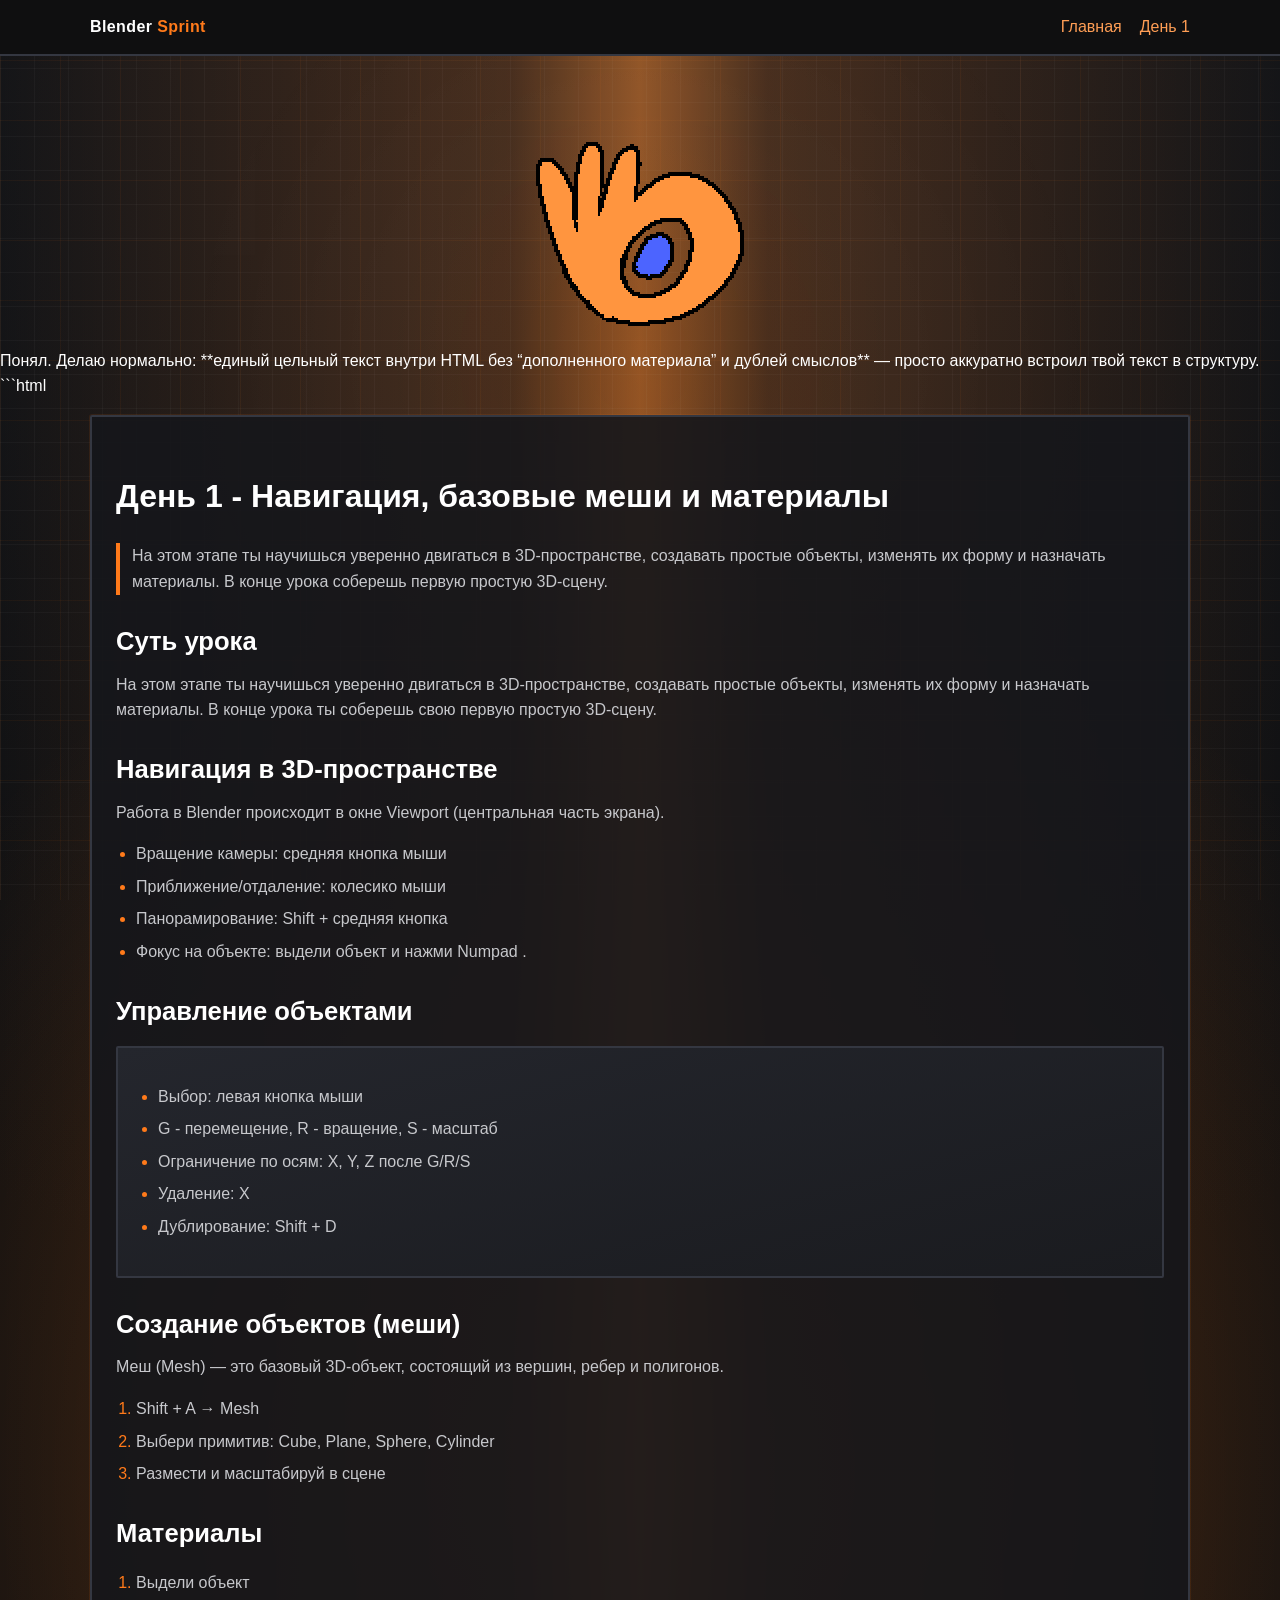
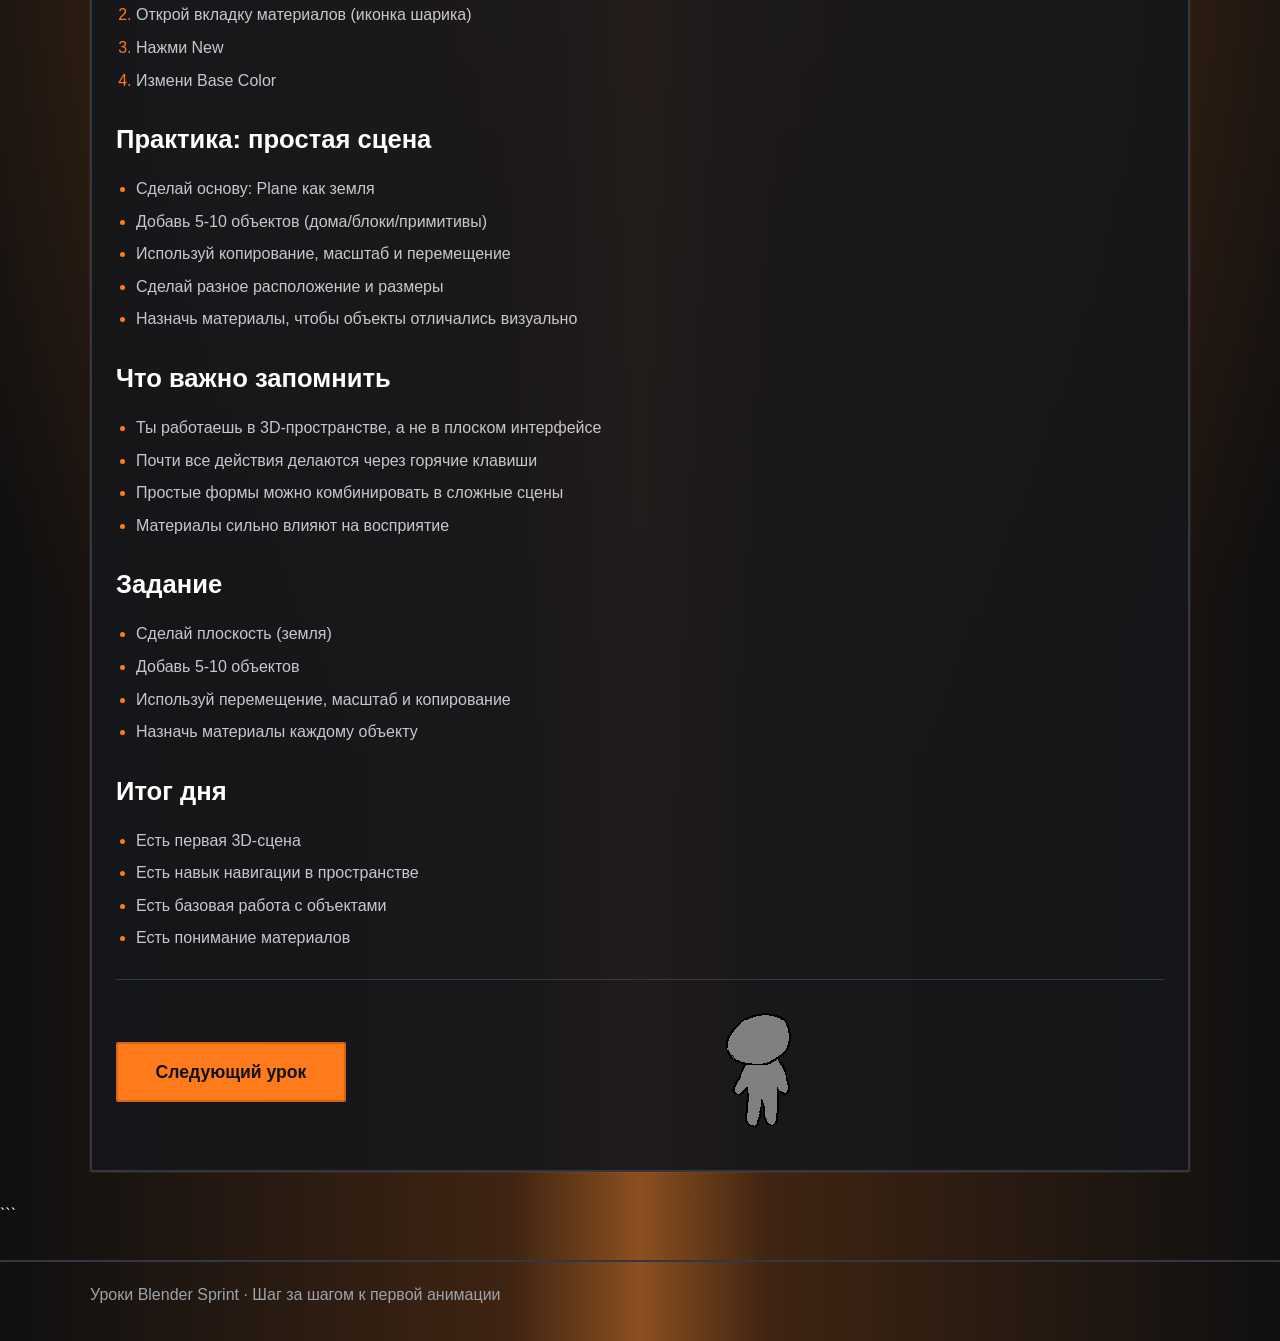
==== SSSSS/day-0.html @ c8e17f67 "Add files via upload" ====
<!DOCTYPE html>
<html lang="ru">
  <head>
    <meta charset="UTF-8" />
    <meta name="viewport" content="width=device-width, initial-scale=1.0" />
    <title>День 0 - Blender Sprint</title>
    <link rel="stylesheet" href="styles.css" />
  </head>
  <body>
    <header class="site-header">
      <div class="container">
        <div class="logo">Blender <span>Sprint</span></div>
        <nav class="nav-links">
          <a href="index.html">Главная</a>
          <a href="day-1.html">День 1</a>
        </nav>
      </div>
    </header>

    <div class="container" style="margin-top: 20px;">
      <img class="hero-img" src="img/0.png" />
    </div>

    Понял. Делаю нормально: **единый цельный текст внутри HTML без “дополненного материала” и дублей смыслов** — просто аккуратно встроил твой текст в структуру.

```html
<main class="section">
  <div class="container">
    <h1 class="day-title">День 1 - Навигация, базовые меши и материалы</h1>

    <p class="note">
      На этом этапе ты научишься уверенно двигаться в 3D-пространстве, создавать
      простые объекты, изменять их форму и назначать материалы. В конце урока
      соберешь первую простую 3D-сцену.
    </p>

    <h2>Суть урока</h2>
    <p>
      На этом этапе ты научишься уверенно двигаться в 3D-пространстве, создавать
      простые объекты, изменять их форму и назначать материалы. В конце урока ты
      соберешь свою первую простую 3D-сцену.
    </p>

    <h2>Навигация в 3D-пространстве</h2>
    <p>
      Работа в Blender происходит в окне Viewport (центральная часть экрана).
    </p>
    <ul class="list">
      <li>Вращение камеры: средняя кнопка мыши</li>
      <li>Приближение/отдаление: колесико мыши</li>
      <li>Панорамирование: Shift + средняя кнопка</li>
      <li>Фокус на объекте: выдели объект и нажми Numpad .</li>
    </ul>

    <h2>Управление объектами</h2>
    <div class="card">
      <ul class="list">
        <li>Выбор: левая кнопка мыши</li>
        <li>G - перемещение, R - вращение, S - масштаб</li>
        <li>Ограничение по осям: X, Y, Z после G/R/S</li>
        <li>Удаление: X</li>
        <li>Дублирование: Shift + D</li>
      </ul>
    </div>

    <h2>Создание объектов (меши)</h2>
    <p>
      Меш (Mesh) — это базовый 3D-объект, состоящий из вершин, ребер и полигонов.
    </p>

    <ol class="list">
      <li>Shift + A → Mesh</li>
      <li>Выбери примитив: Cube, Plane, Sphere, Cylinder</li>
      <li>Размести и масштабируй в сцене</li>
    </ol>

    <h2>Материалы</h2>
    <ol class="list">
      <li>Выдели объект</li>
      <li>Открой вкладку материалов (иконка шарика)</li>
      <li>Нажми New</li>
      <li>Измени Base Color</li>
    </ol>

    <h2>Практика: простая сцена</h2>
    <ul class="list">
      <li>Сделай основу: Plane как земля</li>
      <li>Добавь 5-10 объектов (дома/блоки/примитивы)</li>
      <li>Используй копирование, масштаб и перемещение</li>
      <li>Сделай разное расположение и размеры</li>
      <li>Назначь материалы, чтобы объекты отличались визуально</li>
    </ul>

    <h2>Что важно запомнить</h2>
    <ul class="list">
      <li>Ты работаешь в 3D-пространстве, а не в плоском интерфейсе</li>
      <li>Почти все действия делаются через горячие клавиши</li>
      <li>Простые формы можно комбинировать в сложные сцены</li>
      <li>Материалы сильно влияют на восприятие</li>
    </ul>

    <h2>Задание</h2>
    <ul class="list">
      <li>Сделай плоскость (земля)</li>
      <li>Добавь 5-10 объектов</li>
      <li>Используй перемещение, масштаб и копирование</li>
      <li>Назначь материалы каждому объекту</li>
    </ul>

    <h2>Итог дня</h2>
    <ul class="list">
      <li>Есть первая 3D-сцена</li>
      <li>Есть навык навигации в пространстве</li>
      <li>Есть базовая работа с объектами</li>
      <li>Есть понимание материалов</li>
    </ul>

    <div class="lesson-next">
      <a class="btn lesson-next-btn" href="day-2.html">Следующий урок</a>
      <img class="lesson-next-preview" src="img/2.png" alt="Превью следующего урока" />
    </div>
  </div>
</main>
```


    <footer class="site-footer">
      <div class="container">
        Уроки Blender Sprint · Шаг за шагом к первой анимации
      </div>
    </footer>
    <script src="app.js"></script>
  </body>
</html>
---- SSSSS/styles.css ----
:root {
  --bg: #0f0f10;
  --bg-soft: #1a1b1f;
  --bg-card: #24262d;
  --text-main: #ffffff;
  --text-muted: #c7c8cc;
  --accent: #ff7a1a;
  --accent-soft: #ff9e55;
  --border: #343741;
}

* {
  box-sizing: border-box;
}

body {
  margin: 0;
  font-family: "Segoe UI", Arial, sans-serif;

  /* затемнённый фон + сильно высветленная центральная линия */
  background:
    linear-gradient(
      90deg,
      rgba(255, 255, 255, 0) 0%,
      rgba(255, 122, 26, 0.2) 40%,
      rgba(255, 138, 46, 0.52) 50%,
      rgba(255, 122, 26, 0.2) 60%,
      rgba(255, 255, 255, 0) 100%
    ),
    radial-gradient(circle at center, rgba(255, 122, 26, 0.22), transparent 58%),
    radial-gradient(circle at top, #1a1b1f, #0f0f10 45%);

  color: var(--text-main);
  line-height: 1.6;
  position: relative;

  --grid-soft-x: 0px;
  --grid-soft-y: 0px;
  --grid-accent-x: 0px;
  --grid-accent-y: 0px;
}

/* ✨ НОВЫЙ центральный световой слой */
body::after {
  content: "";
  position: fixed;
  inset: 0;
  pointer-events: none;
  z-index: -1;

  background: radial-gradient(
    circle at 50% 40%,
    rgba(255, 122, 26, 0.10),
    rgba(255, 255, 255, 0.04),
    transparent 60%
  );
  opacity: 1;
}

/* сетка (soft) */
body::before {
  content: "";
  position: fixed;
  inset: 0;
  pointer-events: none;
  z-index: -2;

  background-image:
    linear-gradient(rgba(255, 255, 255, 0.065) 1px, transparent 1px),
    linear-gradient(90deg, rgba(255, 255, 255, 0.065) 1px, transparent 1px);

  background-size: 34px 34px;
  opacity: 0.5;

  transform: translate3d(var(--grid-soft-x), var(--grid-soft-y), 0);
  animation: gridDriftSoft 22s linear infinite;
}

/* акцентная сетка отдельным слоем */
body::after {
  content: "";
  position: fixed;
  inset: 0;
  pointer-events: none;
  z-index: -1;

  background:
    radial-gradient(
      circle at 50% 40%,
      rgba(255, 122, 26, 0.10),
      rgba(255, 255, 255, 0.04),
      transparent 60%
    ),
    linear-gradient(rgba(255, 122, 26, 0.12) 1px, transparent 1px),
    linear-gradient(90deg, rgba(255, 122, 26, 0.12) 1px, transparent 1px);

  background-size: auto, 60px 60px, 60px 60px;
  opacity: 0.48;

  transform: translate3d(var(--grid-accent-x), var(--grid-accent-y), 0);
  animation: gridDriftAccent 32s linear infinite;
}

/* --- остальной твой CSS без изменений --- */

.hero-wrap {
  position: relative;
  width: min(1100px, 92%);
  margin: 0px auto;
}

.hero-wrap::before {
  content: "";
  position: absolute;
  top: 50%;
  left: 50%;
  width: 256px;
  height: 256px;
  transform: translate(-50%, -50%);
  border-radius: 50%;
  background: radial-gradient(circle, rgba(255, 255, 255, 0.5) 0%, transparent 70%);
  filter: blur(10px);
  z-index: 0;
}

.hero-img {
  width: 100%;
  max-width: 256px;
  display: block;
  margin: 0 auto;
  border-radius: 12px;
  position: relative;
  z-index: 0;
  image-rendering: pixelated;
}

.hero-img-main {
  max-width: 768px;
}

.hero-img::before {
  content: "";
  position: absolute;
  top: 50%;
  left: 50%;
  width: 140%;
  height: 140%;
  transform: translate(-50%, -50%);
  background: radial-gradient(circle, rgba(0,255,255,0.6) 0%, transparent 70%);
  border-radius: 50%;
}

.images-row {
  display: flex;
  gap: 20px;
}

.images-row img {
  width: 50%;
  display: block;
  margin: 0 auto;
}

.section img {
  display: block;
  margin: 14px auto;
  max-width: 100%;
}

a {
  color: var(--accent-soft);
  text-decoration: none;
}

a:hover {
  color: var(--accent);
}

.container {
  width: min(1100px, 92%);
  margin: 0 auto;
}

.site-header {
  border-bottom: 2px solid var(--border);
  background: #0f0f10;
  position: sticky;
  top: 0;
  z-index: 1000;
  backdrop-filter: blur(6px);
}

.site-header + .container,
.site-header + main {
  padding-top: 16px;
}

.site-header .container {
  display: flex;
  justify-content: space-between;
  align-items: center;
  padding: 14px 0;
}

.logo {
  font-weight: 700;
  letter-spacing: 0.4px;
}

.logo span {
  color: var(--accent);
}

.nav-links {
  display: flex;
  gap: 18px;
  align-items: center;
}

.btn {
  display: inline-block;
  background: var(--accent);
  color: #111;
  font-weight: 700;
  border-radius: 2px;
  border: 2px solid #d56511;
  padding: 12px 20px;
  transition: transform 0.15s ease, filter 0.15s ease;
}

.btn:hover {
  filter: brightness(1.08);
  transform: translateY(-1px);
  color: #4a2a12;
}

.btn-outline {
  background: transparent;
  border: 2px solid var(--accent);
  color: var(--accent);
}

.btn-outline:hover {
  background: var(--accent);
  color: #4a2a12;
}

.hero {
  padding: 72px 0 56px;
}

.hero h1 {
  margin: 0 0 12px;
  font-size: clamp(1.9rem, 4vw, 3rem);
  line-height: 1.2;
}

.hero p {
  color: var(--text-muted);
  max-width: 820px;
}

.hero-meta {
  margin-top: 18px;
  color: var(--accent-soft);
  font-weight: 600;
}

.hero-actions {
  margin-top: 24px;
  display: flex;
  flex-wrap: wrap;
  gap: 12px;
}

.section {
  padding: 16px 0 30px;
}

.section .container {
  background: rgba(22, 23, 27, 0.9);
  border: 2px solid var(--border);
  border-radius: 2px;
  padding: 24px;
  box-shadow: 0 0 0 1px rgba(255, 122, 26, 0.1);
}

.section h2 {
  margin: 26px 0 10px;
  font-size: 1.6rem;
}

.section p {
  margin: 10px 0;
  color: var(--text-muted);
}

.card {
  background: linear-gradient(165deg, var(--bg-card), var(--bg-soft));
  border: 2px solid var(--border);
  border-radius: 2px;
  padding: 20px;
  margin: 14px 0;
}

.list {
  padding-left: 20px;
  color: var(--text-muted);
}

.list li {
  margin: 7px 0;
}

.list li::marker {
  color: var(--accent);
}

.program-list {
  columns: 2;
  gap: 26px;
}

.site-footer {
  border-top: 2px solid var(--border);
  margin-top: 32px;
  color: #9ea2aa;
}

.site-footer .container {
  padding: 20px 0 34px;
}

.price {
  font-size: 1.9rem;
  font-weight: 800;
  color: var(--accent);
}

.day-title {
  margin-top: 30px;
}

.note {
  color: var(--text-muted);
  border-left: 4px solid var(--accent);
  padding-left: 12px;
}

.lesson-next {
  margin-top: 28px;
  padding-top: 18px;
  border-top: 1px solid var(--border);
  display: flex;
  align-items: center;
  justify-content: space-between;
  gap: 16px;
}

.lesson-next-btn {
  font-size: 1.1rem;
  padding: 14px 26px;
  min-width: 230px;
  text-align: center;
}

.lesson-next-preview {
  width: 120px;
  max-width: 28vw;
  image-rendering: pixelated;
}

.completion-gallery {
  display: grid;
  grid-template-columns: repeat(4, minmax(120px, 1fr));
  gap: 12px;
  margin: 8px 0 18px;
}

.completion-gallery img {
  width: 100%;
  image-rendering: pixelated;
}

@keyframes gridDriftSoft {
  0% {
    background-position: 0 0, 0 0;
  }
  100% {
    background-position: 34px 17px, 17px 34px;
  }
}

@keyframes gridDriftAccent {
  0% {
    background-position: 0 0, 0 0;
  }
  100% {
    background-position: -60px 30px, 30px -60px;
  }
}

@media (max-width: 820px) {
  .program-list {
    columns: 1;
  }

  .site-header .container {
    flex-direction: column;
    gap: 10px;
    align-items: flex-start;
  }
}
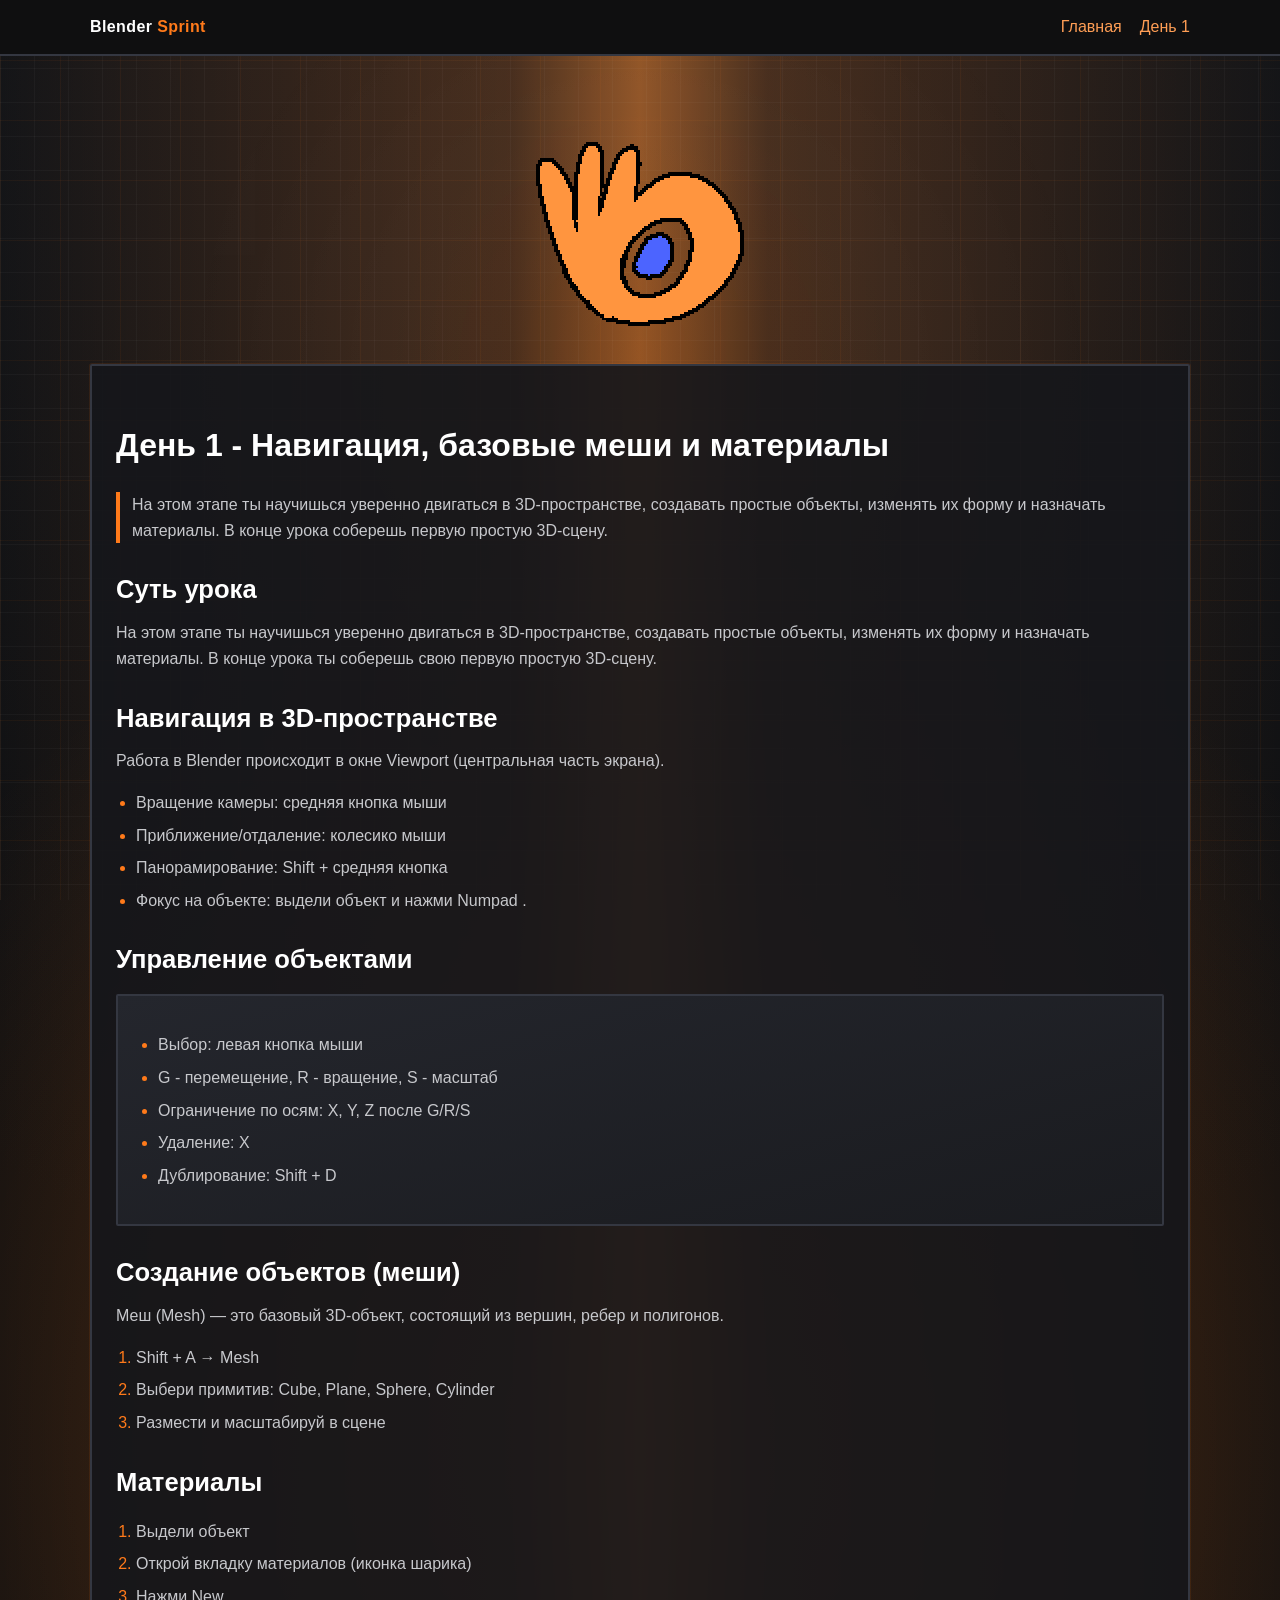
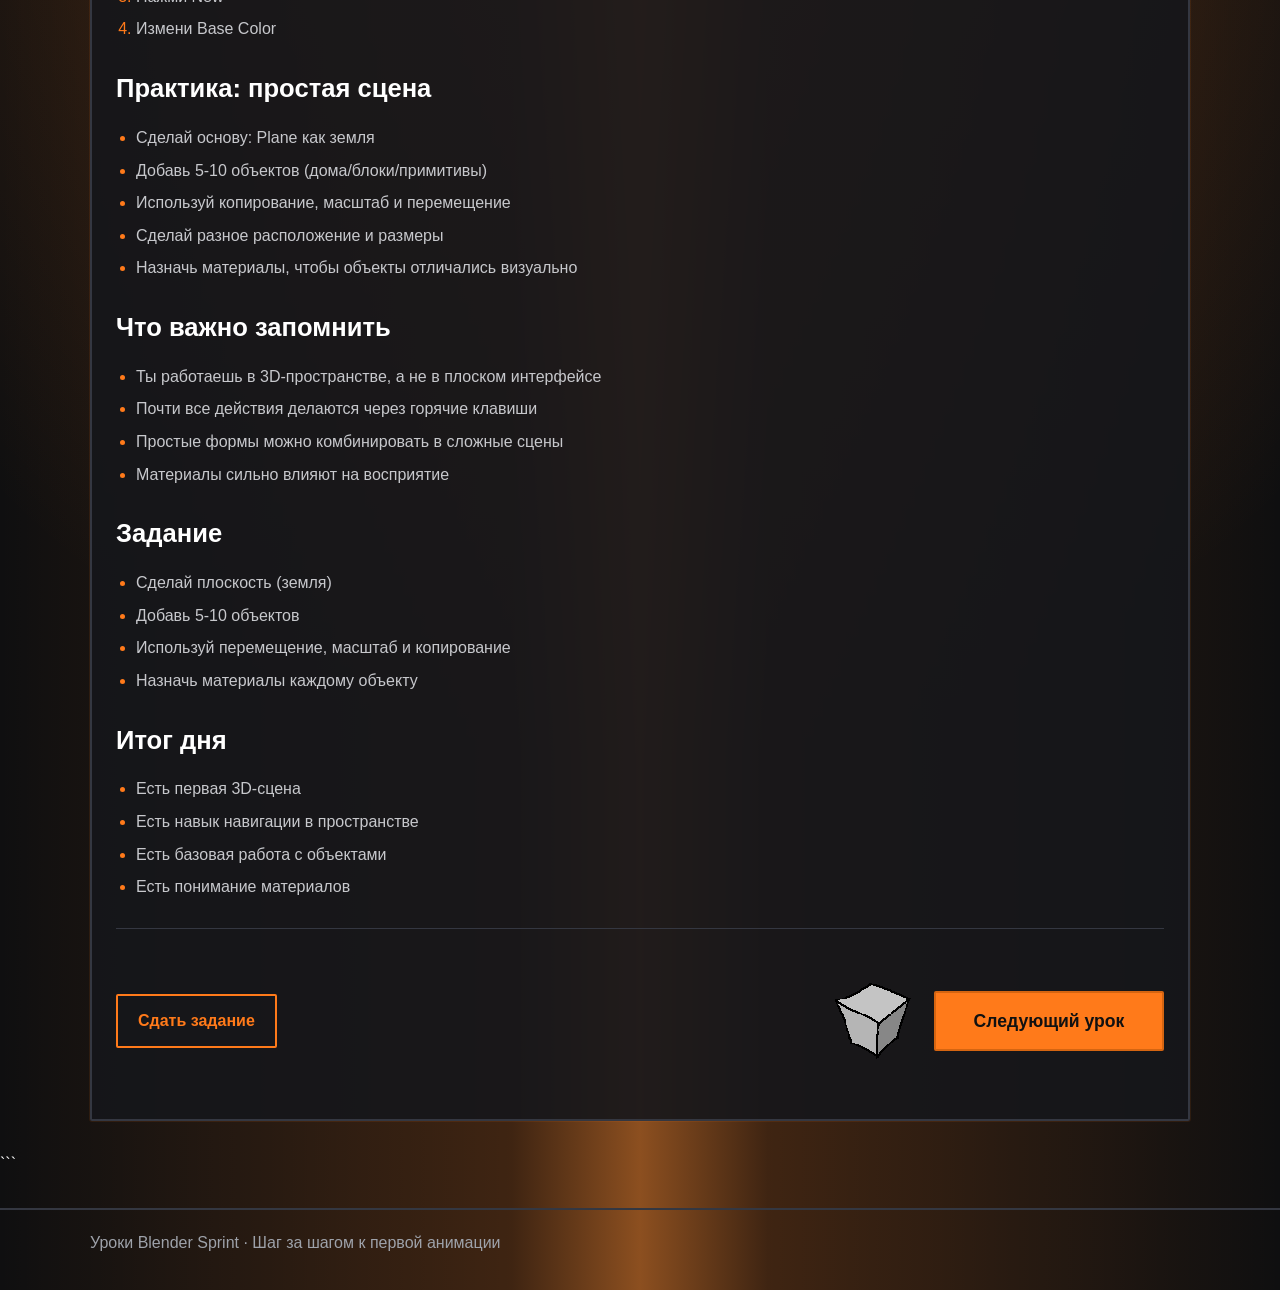
==== commit dda0e997: "Add files via upload" ====
--- a/SSSSS/day-0.html
+++ b/SSSSS/day-0.html
@@ -21,9 +21,6 @@
       <img class="hero-img" src="img/0.png" />
     </div>
 
-    Понял. Делаю нормально: **единый цельный текст внутри HTML без “дополненного материала” и дублей смыслов** — просто аккуратно встроил твой текст в структуру.
-
-```html
 <main class="section">
   <div class="container">
     <h1 class="day-title">День 1 - Навигация, базовые меши и материалы</h1>
@@ -116,8 +113,12 @@
     </ul>
 
     <div class="lesson-next">
-      <a class="btn lesson-next-btn" href="day-2.html">Следующий урок</a>
-      <img class="lesson-next-preview" src="img/2.png" alt="Превью следующего урока" />
+      <a class="btn btn-outline" href="assignments.html">Сдать задание</a>
+    
+      <div class="lesson-next-right">
+        <img class="lesson-next-preview" src="img/1.png" alt="Превью следующего урока" />
+        <a class="btn lesson-next-btn" href="day-1.html">Следующий урок</a>
+      </div>
     </div>
   </div>
 </main>
--- a/SSSSS/styles.css
+++ b/SSSSS/styles.css
@@ -273,6 +273,14 @@
   gap: 12px;
 }
 
+.day-block {
+  margin-top: 14px;
+}
+
+.day-block h2 {
+  margin-top: 0;
+}
+
 .section {
   padding: 16px 0 30px;
 }
@@ -351,10 +359,22 @@
   margin-top: 28px;
   padding-top: 18px;
   border-top: 1px solid var(--border);
-  display: flex;
-  align-items: center;
-  justify-content: space-between;
-  gap: 16px;
+
+  display: flex;
+  justify-content: space-between; /* ключевое */
+  align-items: center;
+}
+
+.lesson-next-right {
+  display: flex;
+  align-items: center;
+  gap: 6px; /* делает картинку "впритык" к кнопке */
+}
+
+.lesson-next-preview {
+  width: 120px;
+  max-width: 28vw;
+  image-rendering: pixelated;
 }
 
 .lesson-next-btn {
@@ -364,10 +384,11 @@
   text-align: center;
 }
 
-.lesson-next-preview {
-  width: 120px;
-  max-width: 28vw;
-  image-rendering: pixelated;
+
+.lesson-next-actions {
+  display: flex;
+  gap: 10px;
+  align-items: center;
 }
 
 .completion-gallery {
@@ -410,4 +431,145 @@
     gap: 10px;
     align-items: flex-start;
   }
+}
+
+.video-preview {
+  position: relative;
+  width: 100%;
+  max-width: 720px;
+  margin: 20px auto;
+  cursor: pointer;
+  border: 2px solid var(--border);
+  border-radius: 2px;
+  overflow: hidden;
+}
+
+.video-preview img {
+  width: 100%;
+  display: block;
+}
+
+.video-play {
+  position: absolute;
+  inset: 0;
+  display: flex;
+  align-items: center;
+  justify-content: center;
+  font-size: 64px;
+  color: white;
+  background: rgba(0, 0, 0, 0.35);
+  transition: 0.2s;
+}
+
+.video-preview:hover .video-play {
+  background: rgba(255, 122, 26, 0.25);
+}
+
+/* MODAL */
+.video-modal {
+  position: fixed;
+  inset: 0;
+  background: rgba(0,0,0,0.75);
+  display: none;
+  align-items: center;
+  justify-content: center;
+  z-index: 2000;
+}
+
+.video-modal.active {
+  display: flex;
+}
+
+.video-modal-content {
+  position: relative;
+  width: min(900px, 92%);
+  height: 500px;
+  background: #111;
+  border: 2px solid var(--border);
+  border-radius: 2px;
+}
+
+.fake-player {
+  width: 100%;
+  height: 100%;
+  display: flex;
+  align-items: center;
+  justify-content: center;
+  color: var(--text-muted);
+  font-size: 1.2rem;
+}
+
+.video-close {
+  position: absolute;
+  top: 10px;
+  right: 12px;
+  background: transparent;
+  border: none;
+  color: white;
+  font-size: 22px;
+  cursor: pointer;
+}
+
+.image-preview {
+  width: 100%;
+  max-width: 720px;
+  margin: 20px auto;
+  cursor: pointer;
+  border: 2px solid var(--border);
+  border-radius: 2px;
+  overflow: hidden;
+  transition: transform 0.15s ease;
+}
+
+.image-preview:hover {
+  transform: scale(1.01);
+}
+
+.image-preview img {
+  width: 100%;
+  display: block;
+}
+
+/* MODAL */
+.image-modal {
+  position: fixed;
+  inset: 0;
+  background: rgba(0,0,0,0.8);
+  display: none;
+  align-items: center;
+  justify-content: center;
+  z-index: 2000;
+}
+
+.image-modal.active {
+  display: flex;
+}
+
+.image-modal-content {
+  position: relative;
+  max-width: 90vw;
+  max-height: 90vh;
+  border: 2px solid var(--border);
+  border-radius: 2px;
+  background: #111;
+  display: flex;
+  align-items: center;
+  justify-content: center;
+}
+
+.image-modal-content img {
+  max-width: 100%;
+  max-height: 100%;
+  display: block;
+}
+
+.image-close {
+  position: absolute;
+  top: 10px;
+  right: 12px;
+  background: transparent;
+  border: none;
+  color: white;
+  font-size: 22px;
+  cursor: pointer;
 }
